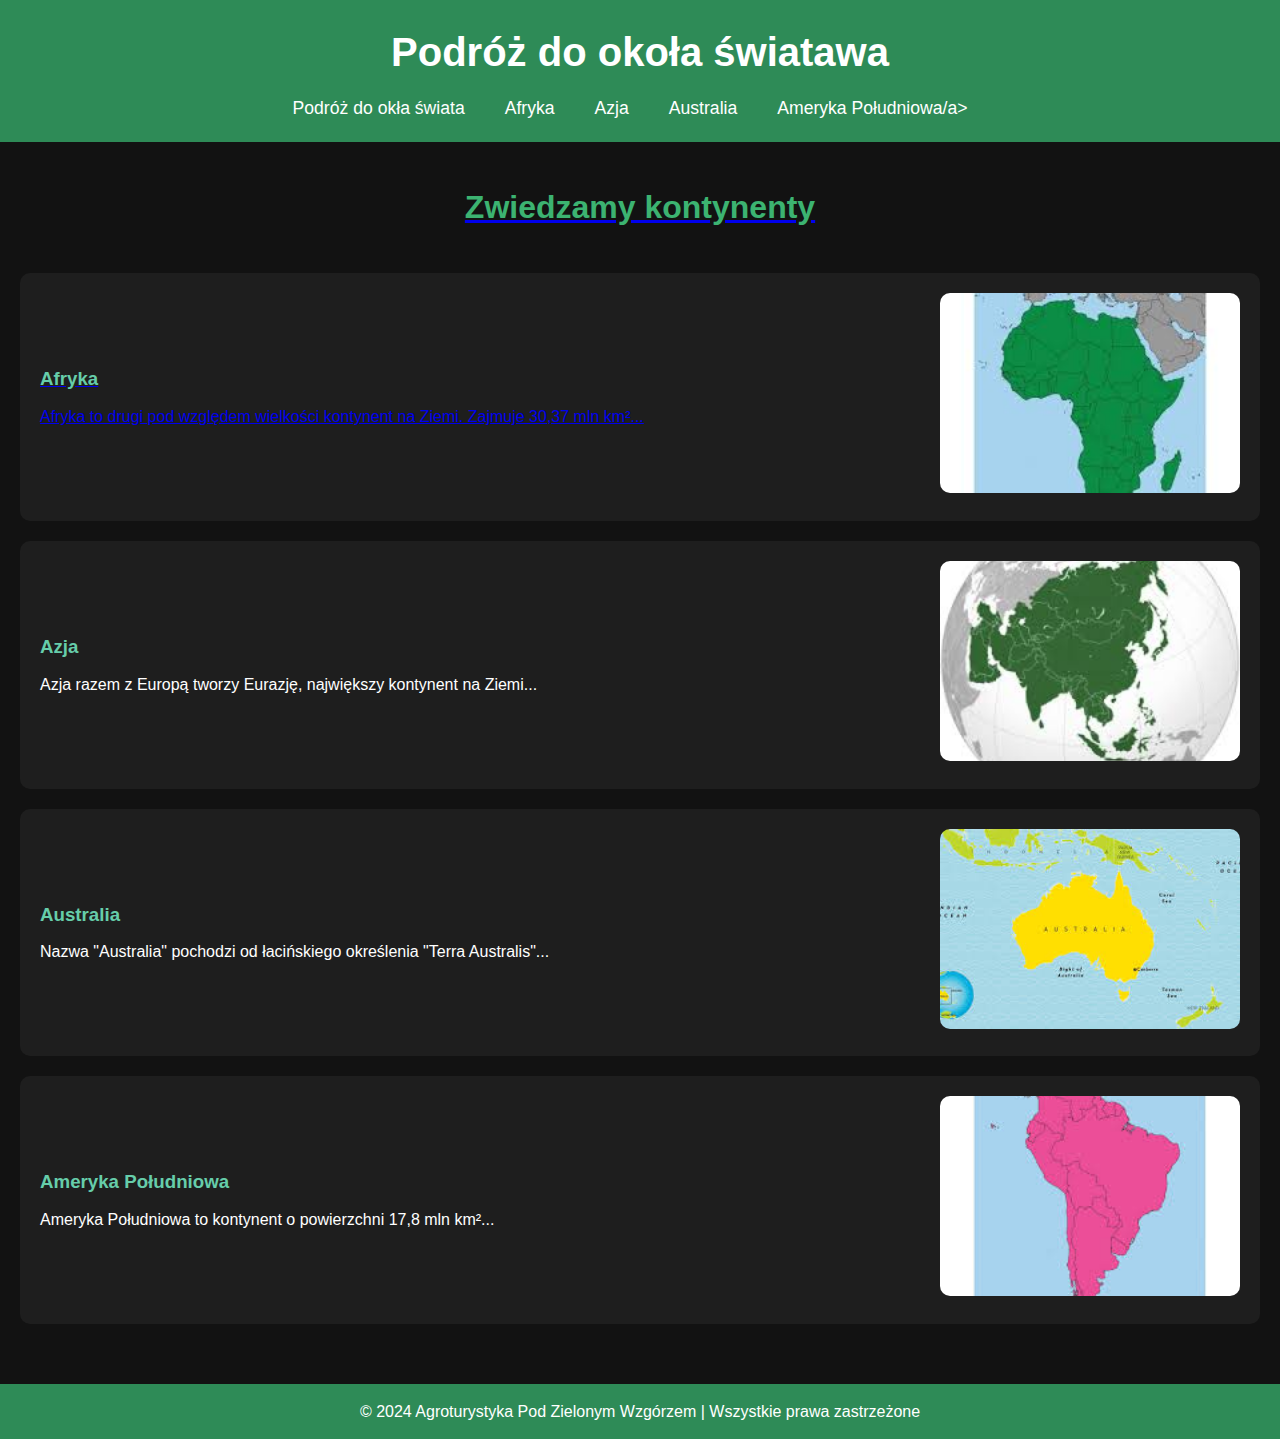
==== index.html @ 42f2ff98 "Add files via upload" ====
<!DOCTYPE html>
<html lang="pl">
<head>
    <meta charset="UTF-8">
    <meta name="viewport" content="width=device-width, initial-scale=1.0">
    <title>Podróż do okoła świata</title>
    <link rel="stylesheet" href="style.css">
</head>
<body>
    <header>
        <h1>Podróż do okoła światawa</h1>
        <nav>
            <ul>
                <li><a href="index.html">Podróż do okła świata</a></li>
                <li><a href="afryka.html">Afryka</a></li>
                <li><a href="Azja.html">Azja</a></li>
                <li><a href="Australia.html">Australia</a></li>
                <li><a href="ameryka-poludniowa.html">Ameryka Południowa/a></li>
            </ul>
        </nav>
    </header>

    <main>
        <section>
            <h2>Zwiedzamy kontynenty</h2>

        
            <div class="continent-link">
                <div class="description">
                    <h3>Afryka</h3>
                    <p>Afryka to drugi pod względem wielkości kontynent na Ziemi. Zajmuje 30,37 mln km²...</p>
                </div>
                    <a href="afryka.html">
                    <img src="afryka.jpg" alt="Afryka">
                </a>
            </div>

        
            <div class="continent-link">
                <div class="description">
                    <h3>Azja</h3>
                    <p>Azja razem z Europą tworzy Eurazję, największy kontynent na Ziemi...</p>
                </div>
                <a href="azja.html">
                    <img src="azja.jpg" alt="Azja">
                </a>
            </div>

          
            <div class="continent-link">
                <div class="description">
                    <h3>Australia</h3>
                    <p>Nazwa "Australia" pochodzi od łacińskiego określenia "Terra Australis"...</p>
                </div>
                <a href="australia.html">
                    <img src="austalia.jpg" alt="Australia">
                </a>
            </div>

         
            <div class="continent-link">
                <div class="description">
                    <h3>Ameryka Południowa</h3>
                    <p>Ameryka Południowa to kontynent o powierzchni 17,8 mln km²...</p>
                </div>
                <a href="ameryka-poludniowa.html">
                    <img src="ameryka.jpg" alt="Ameryka Południowa">
                </a>
            </div>
        </section>
    </main>

    <footer>
        <p>&copy; 2024 Agroturystyka Pod Zielonym Wzgórzem | Wszystkie prawa zastrzeżone</p>
    </footer>
</body>
</html>
---- style.css ----
* {
    margin: 0;
    padding: 0;
    box-sizing: border-box;
}

body {
    font-family: 'Arial', sans-serif;
    background-color: #121212;
    color: #ffffff;
    line-height: 1.6;
}

header {
    background-color: #2e8b57;
    padding: 20px 0;
    text-align: center;
}

header h1 {
    font-size: 2.5rem;
    margin-bottom: 10px;
}

nav ul {
    list-style: none;
    display: flex;
    justify-content: center;
    gap: 20px;
}

nav ul li a {
    color: #ffffff;
    text-decoration: none;
    font-size: 1.1rem;
    padding: 5px 10px;
    transition: background-color 0.3s ease;
}

nav ul li a:hover {
    background-color: #3cb371;
    border-radius: 5px;
}

main {
    padding: 40px 20px;
}

section h2 {
    text-align: center;
    margin-bottom: 40px;
    font-size: 2rem;
    color: #3cb371;
}

.continent-link {
    display: flex;
    align-items: center;
    justify-content: space-between;
    background-color: #1e1e1e;
    padding: 20px;
    margin-bottom: 20px;
    border-radius: 10px;
    transition: background-color 0.3s ease;
}

.continent-link:hover {
    background-color: #2e8b57;
}

.continent-link .description {
    flex: 1;
    margin-right: 20px;
}

.continent-link .description h3 {
    margin-bottom: 10px;
    color: #66cdaa;
}

.continent-link .description p {
    font-size: 1rem;
}

.continent-link a img {
    width: 300px;
    height: 200px;
    object-fit: cover;
    border-radius: 10px;
    transition: transform 0.3s ease;
}

.continent-link a img:hover {
    transform: scale(1.05);
}

@media (max-width: 768px) {
    .continent-link {
        flex-direction: column;
        align-items: center;
    }

    .continent-link .description {
        margin-right: 0;
        margin-bottom: 15px;
        text-align: center;
    }

    .continent-link a img {
        width: 100%;
        height: auto;
    }
}

footer {
    background-color: #2e8b57;
    text-align: center;
    padding: 15px 0;
    position: relative;
    bottom: 0;
    width: 100%;
}
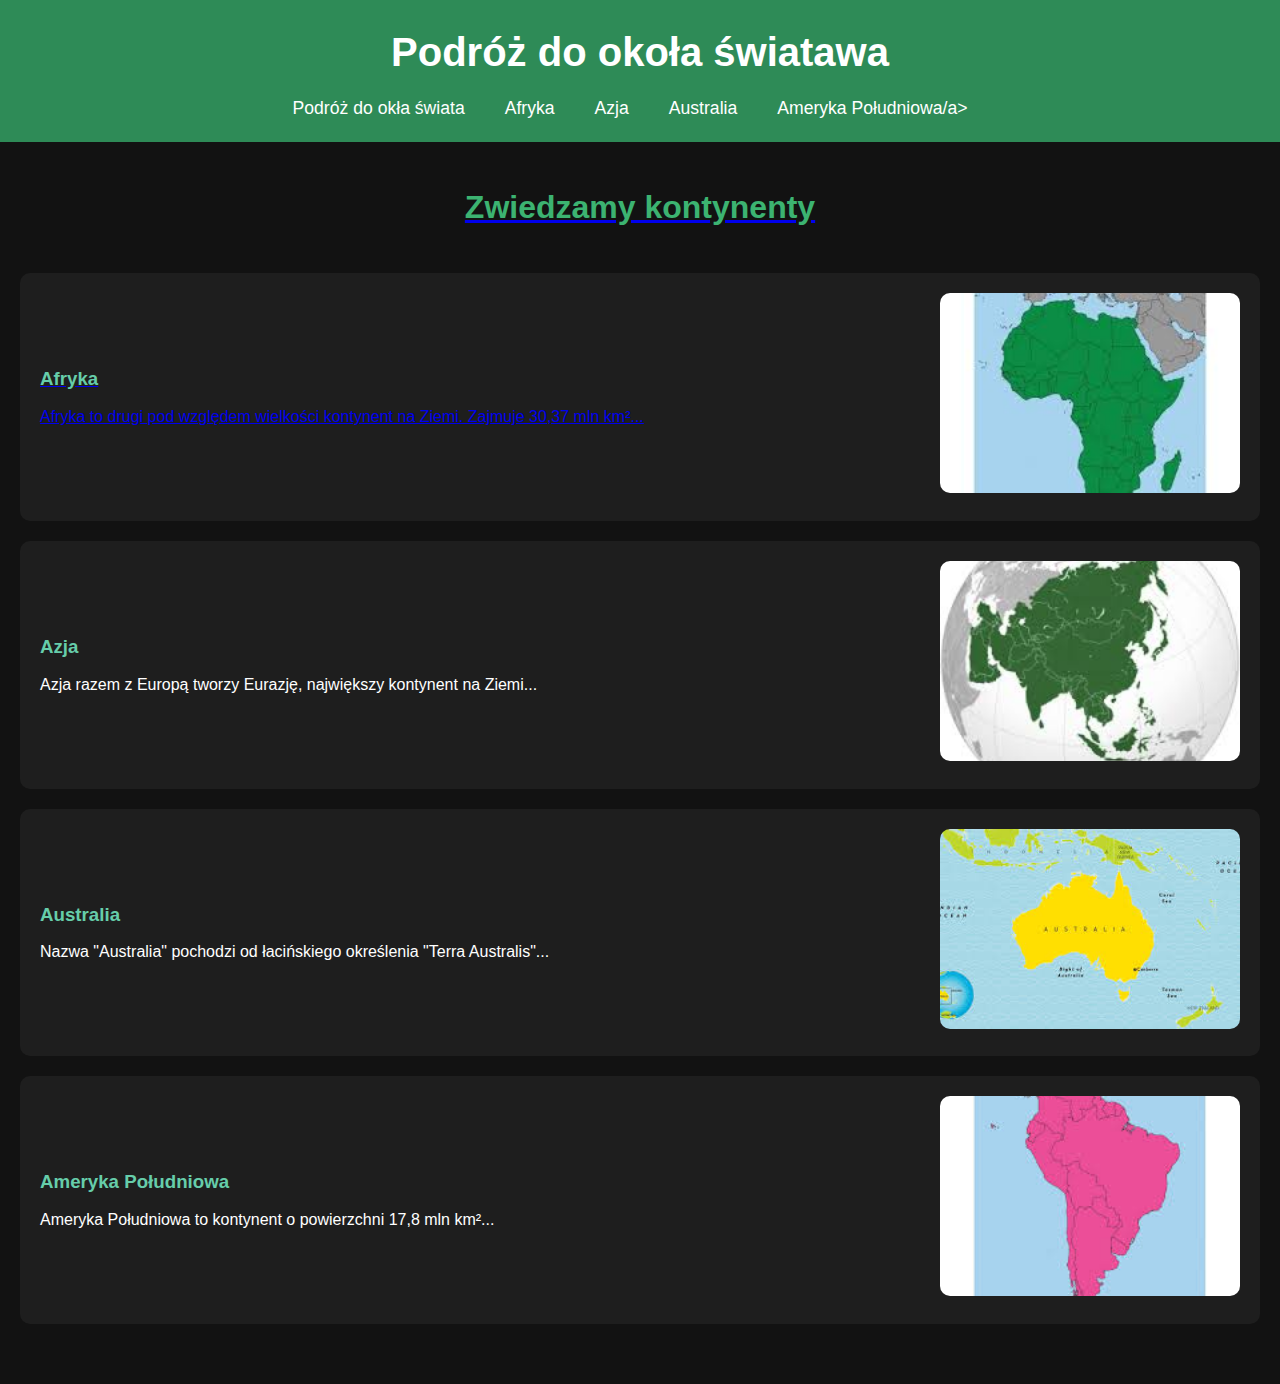
==== commit 515d68be: "Update index.html" ====
--- a/index.html
+++ b/index.html
@@ -70,9 +70,5 @@
             </div>
         </section>
     </main>
-
-    <footer>
-        <p>&copy; 2024 Agroturystyka Pod Zielonym Wzgórzem | Wszystkie prawa zastrzeżone</p>
-    </footer>
 </body>
 </html>
